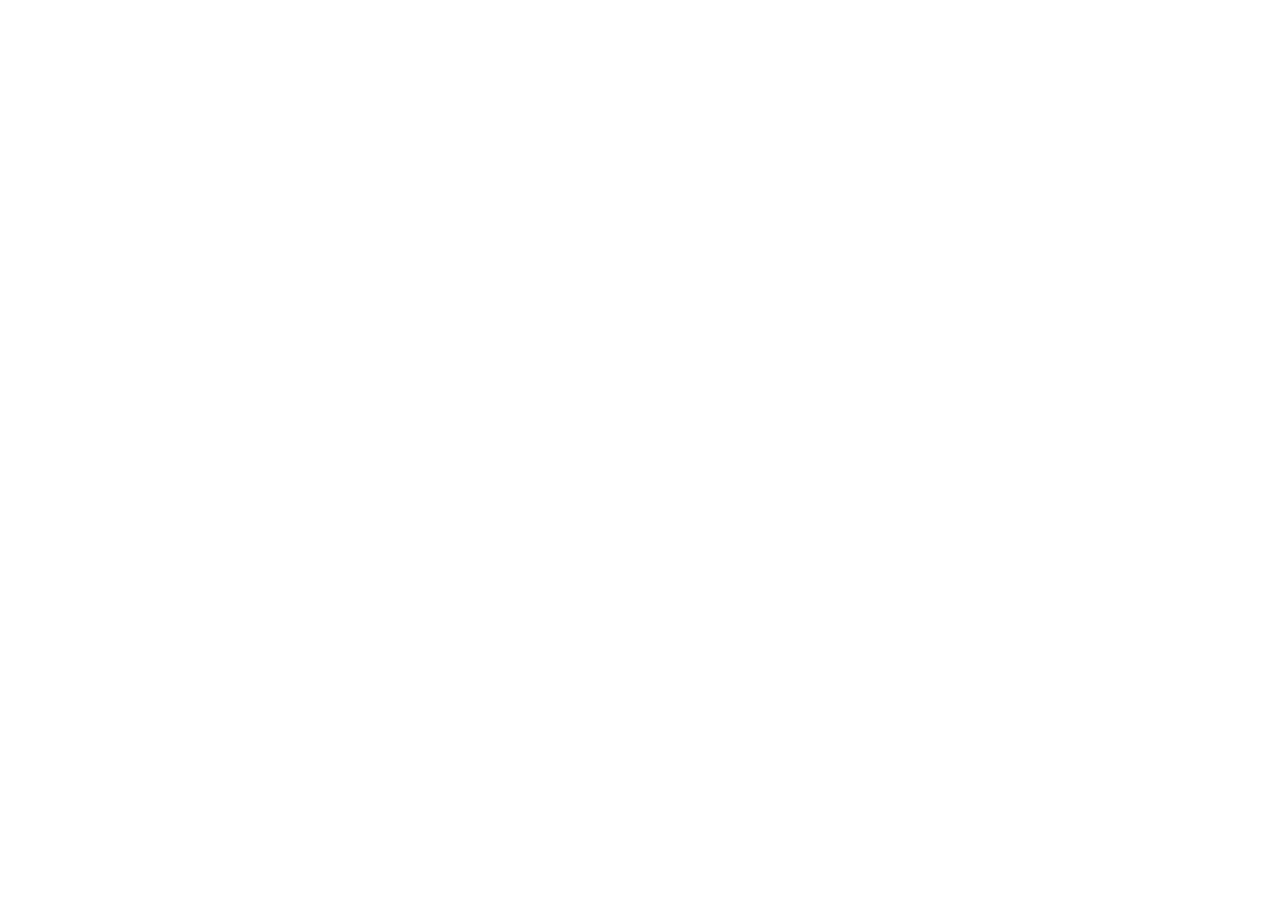
==== meu-projeto/index.html @ 80a4267a "novo projeto" ====
<!DOCTYPE html>
<html lang="pt-br">
<head>
    <meta charset="UTF-8">
    <meta name="viewport" content="width=device-width, initial-scale=1.0">
    <title>Projeto Redes Sociais</title>
</head>
<body>
    
</body>
</html>
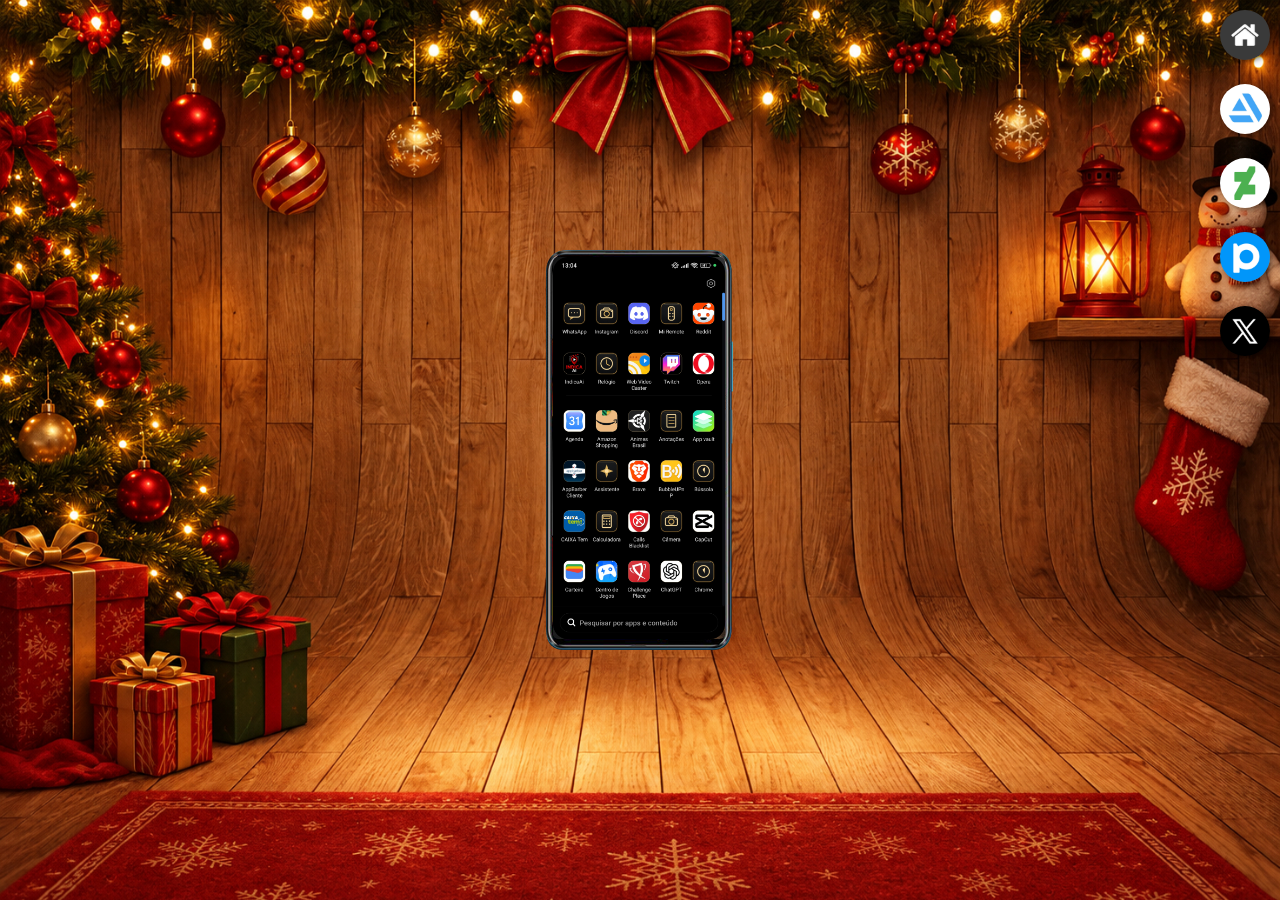
==== commit 3898af5e: "meu projeto finalizado" ====
--- a/meu-projeto/index.html
+++ b/meu-projeto/index.html
@@ -3,9 +3,22 @@
 <head>
     <meta charset="UTF-8">
     <meta name="viewport" content="width=device-width, initial-scale=1.0">
+    <link rel="shortcut icon" href="imagens/favicon.ico" type="image/x-icon">
+    <link rel="stylesheet" href="estilos/style.css">
     <title>Projeto Redes Sociais</title>
 </head>
 <body>
-    
+    <main>
+        <section id="telefone">
+            <iframe src="home.html" name="tela" id="tela" frameborder="0"></iframe>
+        </section>
+        <section id="redes-sociais">
+            <a href="home.html" target="tela"><img src="imagens/logo-home.jpg" alt="Home"></a><br>
+            <a href="artstation.html" target="tela"><img src="imagens/logo-artstation.jpg" alt="Artstation"></a><br>
+            <a href="devianart.html" target="tela"><img src="imagens/logo-devianart.jpg" alt="Devianart"></a><br>
+            <a href="pixiv.html" target="tela"><img src="imagens/logo-pixiv.jpg" alt="Pixiv"></a><br>
+            <a href="x.html" target="tela"><img src="imagens/logo-x.jpg" alt="X"></a>
+        </section>
+    </main>
 </body>
 </html>
--- a/meu-projeto/estilos/style.css
+++ b/meu-projeto/estilos/style.css
@@ -0,0 +1,63 @@
+@charset "UTF-8";
+
+* {
+    margin: 0px;
+    padding: 0px;
+    font-family: Arial, Helvetica, sans-serif;
+}
+
+html, body {
+    height: 100vh;
+    width: 100vw;
+    background-color: black;
+}
+
+body {
+    background: url(../imagens/fundo-madeira.jpg) no-repeat top center;
+    background-size: cover;
+    background-attachment: fixed;
+}
+
+main {
+    position: relative;
+    height: 100vh;
+}
+
+#telefone {
+    position: absolute;
+    top: 50%;
+    left: 50%;
+    transform: translate(-50%, -50%);
+
+    height: 400px;
+    width: 400px;
+    background: url(../imagens/frame-poco-f3.png) no-repeat;
+}
+
+#tela {
+    position: relative;
+    top: 7px;
+    left: 113px;
+    height: 382px;
+    width: 172px;
+    border-radius: 5px;
+}
+
+#redes-sociais {
+    text-align: right;
+}
+
+#redes-sociais img {
+    width: 50px;
+    margin: 10px;
+    border-radius: 50%;
+    box-shadow: 2px 2px 5px rgba(0, 0, 0, 0.425);
+    box-sizing: border-box;
+}
+
+#redes-sociais img:hover {
+    border: 2px solid red;
+    transform: translate(-3px, -3px);
+    box-shadow: 5px 5px 10px rgba(0, 0, 0, 0.459);
+    transition: transform 0.4s, border 0.2s;
+}
